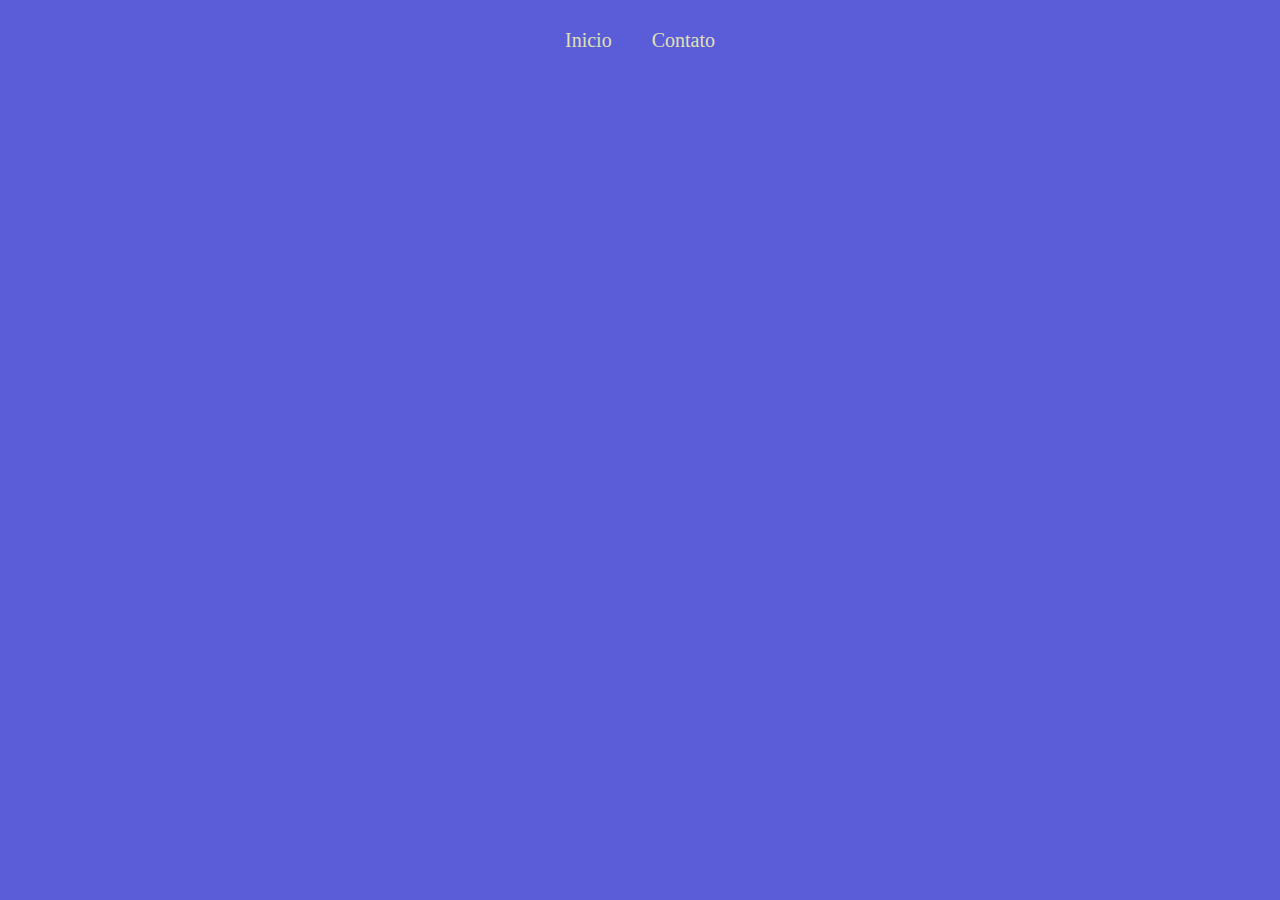
==== contact.html @ 7c6237ca "Primeiras edições" ====
<!DOCTYPE html>
<html lang="pt-BR">
<head>
    <meta charset="UTF-8">
    <meta name="viewport" content="width=device-width, initial-scale=1.0">
    <title>Projeto Energia Limpa</title>
    <link rel="stylesheet" type="text/css" href="/style.css">
</head>
<body>
    
        <header>
            <nav class="menu">
                    <a id="botoes_inicio" href="/index.html">Inicio</a>
                    <a id="botoes_contato" href="/contact.html">Contato</a>
            </nav>
        </header>
        <main>

        </main>
    

        </body>

        <script src="/app.js"></script>

        </html>
---- style.css ----
@import url('https://fonts.googleapis.com/css2?family=Arsenal+SC:ital,wght@0,400;0,700;1,400;1,700&display=swap');

:root {
    --fonte-principal: var('"Arsenal SC", serif');
    --cor--menu--fundo: var();
    --cor--conteudo--texto: rgb(224, 224, 180);
    --cor--fundo: #5A5DD7;
}
html, body {
    height:100%;
    width: 100%;
    margin:0;
    padding: 0;
    
}

body{
    color: var(--cor--conteudo--texto);
    background-color: var(--cor--fundo);
}
/* Menu */

.menu{
    display:flex;
    justify-content: center;
    background-color:var(--cor--fundo);
    height: 60px;
    width: 100%;
    /* transition: color 0.3s ease;  */
}

.menu a{
    background-color: var(--cor--fundo);
    text-decoration: none;
    padding: 10px 20px;
    color:rgb(224, 224, 180);
    font-family: var(--font-principal);
    font-size:20px;
    margin-top: 1.5%;
}

.menu a:hover{
    color:rgb(22, 24, 24);
}


/**/

/*container conteudo*/
.conteudo_main{
    display: flex;
    flex-direction: column;
    align-items: center;
    justify-content: flex-start;
    height: 100vh;
    margin: 0 auto;
    max-width: 790px;
    min-height: 100vh;
   
}
.conteudo_main_transition{
    opacity: 0;
    transition: 0.5s ease-in-out;

}

.conteudo_main_transition.visivel{
    opacity: 1;
}

.container_conteudo_introducao{
    font-size: 18px;
    font-family: var(--fonte-principal);
    gap: 5%;

}
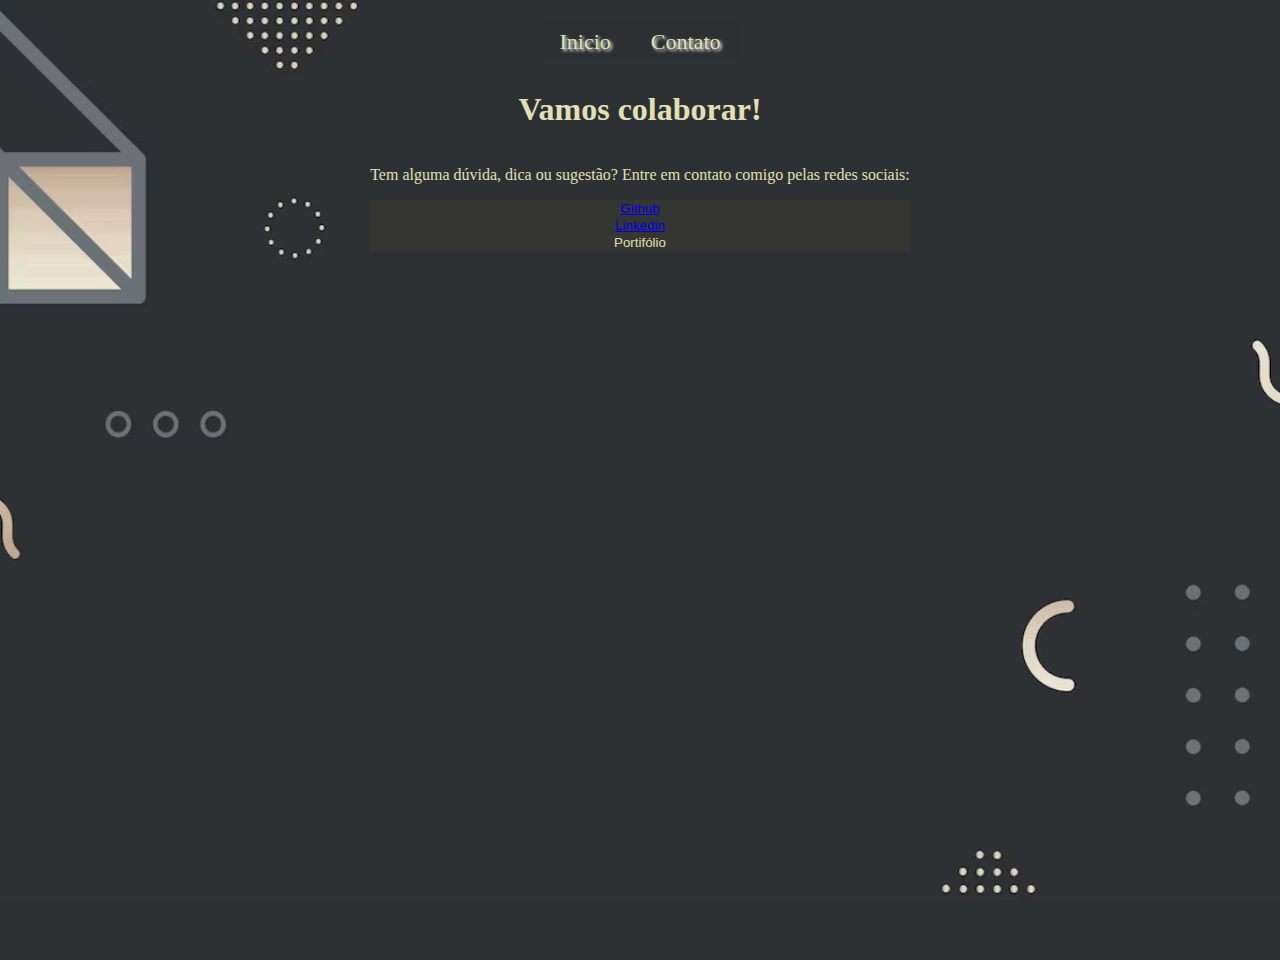
==== commit d88cbadc: "Edição na página contato e mudanças no estilo da página" ====
--- a/contact.html
+++ b/contact.html
@@ -14,7 +14,23 @@
                     <a id="botoes_contato" href="/contact.html">Contato</a>
             </nav>
         </header>
-        <main>
+        <main class="conteudo_main">
+            <div class="conteiner_texto_contato">
+                <h1>Vamos colaborar!</h1>
+                
+
+            </div>
+
+            <div class="conteiner_contato_botao">
+                
+            <p>Tem alguma dúvida, dica ou sugestão? Entre em contato comigo pelas redes sociais:
+
+              </p>
+                <button><a href="./github.com">Github</a></button>
+                <button><a href="./linkedin.com">Linkedin</a></button>
+                <button><a href="/portifólio"></a>Portifólio</button>
+
+            </div>
 
         </main>
     
--- a/style.css
+++ b/style.css
@@ -3,31 +3,33 @@
 
 :root {
     --fonte-principal: var('"Arsenal SC", serif');
-    --cor--menu--fundo: var();
     --cor--conteudo--texto: rgb(224, 224, 180);
-    --cor--fundo: #5A5DD7;
+    --cor--fundo: rgb(45, 48, 51);
+    --cor--conteudo--geral:rgb(224, 224, 180) ;
 }
 html, body {
-    height:100%;
+    height:100vh;
     width: 100%;
     margin:0;
     padding: 0;
+    color: var(--cor--conteudo--texto);
+    background-image: url('/Img/fundo3.png');
+    background-repeat: no-repeat;
+    background-position: center;
+    background-size: cover;
+    background-color:var(--cor--fundo);
     
 }
 
-body{
-    color: var(--cor--conteudo--texto);
-    background-color: var(--cor--fundo);
-}
+
 /* Menu */
 
 .menu{
     display:flex;
     justify-content: center;
-    background-color:var(--cor--fundo);
     height: 60px;
     width: 100%;
-    /* transition: color 0.3s ease;  */
+    
 }
 
 .menu a{
@@ -36,8 +38,9 @@
     padding: 10px 20px;
     color:rgb(224, 224, 180);
     font-family: var(--font-principal);
-    font-size:20px;
+    font-size:22px;
     margin-top: 1.5%;
+    text-shadow: 2px 2px 3px rgb(236, 236, 228);
 }
 
 .menu a:hover{
@@ -69,13 +72,54 @@
     opacity: 1;
 }
 
+/* Estilo página início */
 .container_conteudo_introducao{
-    font-size: 18px;
+    font-size: 20px;
     font-family: var(--fonte-principal);
     gap: 5%;
+
+}
+.container_conteudo_geral{
+    font-size: 20px;
+    font-family: var(--fonte-principal);
+    margin-top: 2%;
+    color:var(--cor--conteudo--geral);
+
+}
+
+/* Estilo página contato */
+
+.conteiner_texto_contato{
+    display:flex;
+    justify-content:center;
+    gap: 2%;
+    padding-top: 10px;
+}
+
+.conteiner_contato_botao{
+    display:flex;
+    justify-content: center;
+    flex-direction:column;
+}
+
+button {
+   background-color: rgb(53, 53, 49);
+   border: none;
+   color: var(--cor--conteudo--geral);
+   
+   
+   
+   
+   /* background-color: rgb(126, 124, 122);
+   padding: 20px 25px;
+   text-decoration: none;
+   border-radius: 2%;
+   border: none;
+   margin: 15px;
+   width: 280px;
+   gap: 5px; */
 
 }
 
 
 
-
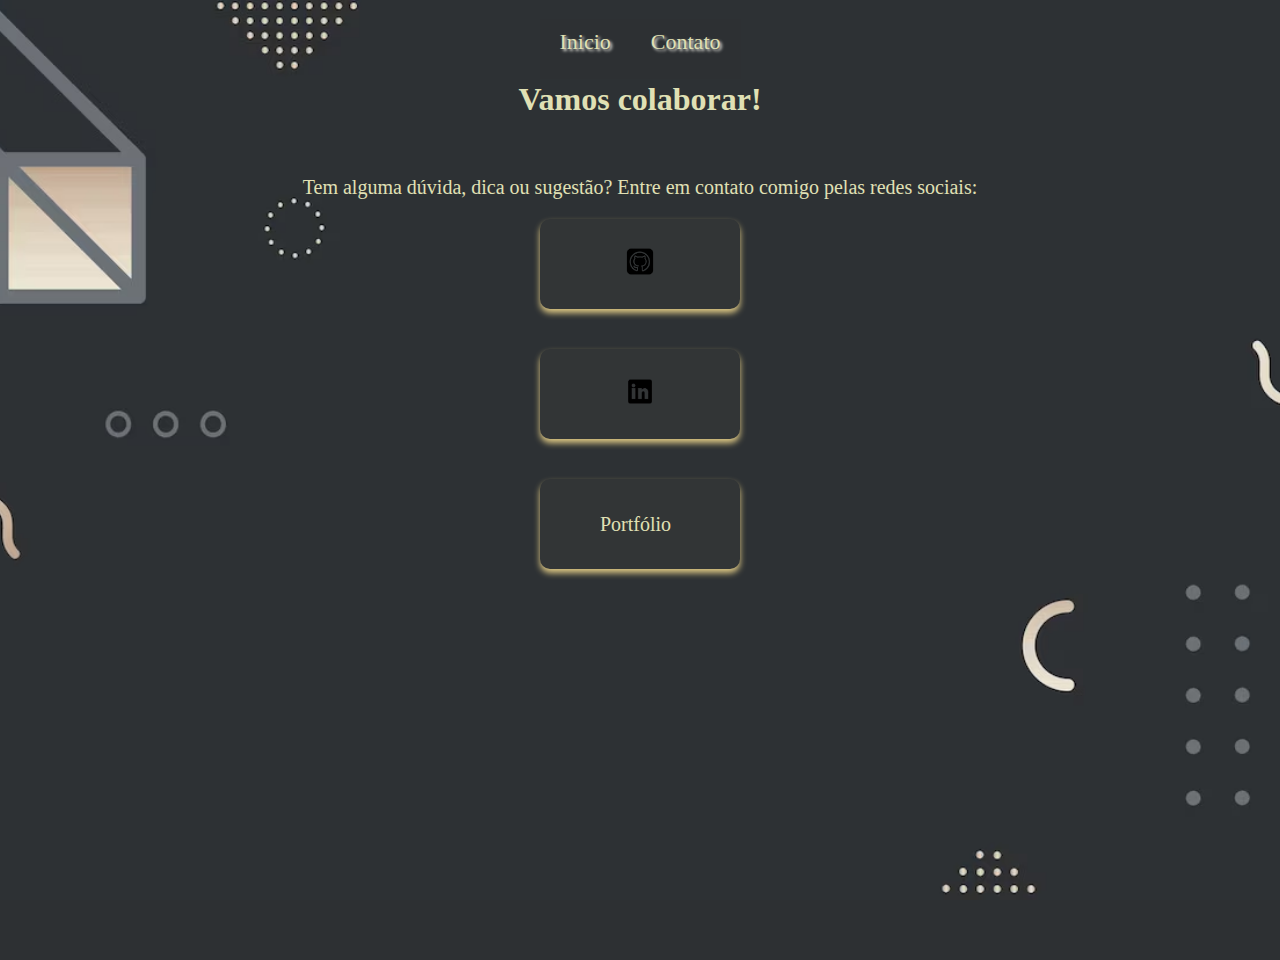
==== commit 37b8779d: "inserindo o texto" ====
--- a/contact.html
+++ b/contact.html
@@ -14,25 +14,26 @@
                     <a id="botoes_contato" href="/contact.html">Contato</a>
             </nav>
         </header>
+
         <main class="conteudo_main">
-            <div class="conteiner_texto_contato">
+
+        
                 <h1>Vamos colaborar!</h1>
-                
 
+                <div class="container_conteudo_geral">
+                    <p>Tem alguma dúvida, dica ou sugestão? Entre em contato comigo pelas redes sociais:
+                    </p>
+                </div>
+
+            <div class="contact_conteiner_botoes">
+            <button class="contact_botoes"><a href="https://www.linkedin.com/in/estefany-assis-9442532b6/" target="_blank" ><img src="./Img/logoGitHub.png"></button>
+                <button class="contact_botoes"><a href="https://github.com/FanyAssis" target="_blank"><img src="./Img/Logolinkedin.png"></button>
+                <button class="contact_botoes"><a class="container_conteudo_geral" href="./Portfólio" target="_blank">Portfólio</button>
             </div>
+ 
+        
 
-            <div class="conteiner_contato_botao">
-                
-            <p>Tem alguma dúvida, dica ou sugestão? Entre em contato comigo pelas redes sociais:
-
-              </p>
-                <button><a href="./github.com">Github</a></button>
-                <button><a href="./linkedin.com">Linkedin</a></button>
-                <button><a href="/portifólio"></a>Portifólio</button>
-
-            </div>
-
-        </main>
+</main>
     
 
         </body>
--- a/style.css
+++ b/style.css
@@ -88,38 +88,51 @@
 }
 
 /* Estilo página contato */
+.contact_conteiner_botoes{
+    display: flex;
+    align-items: center;
+    gap: 20px;
+    flex-direction:column;
 
-.conteiner_texto_contato{
-    display:flex;
-    justify-content:center;
-    gap: 2%;
-    padding-top: 10px;
+}
+ img{
+    max-width: 60%;
+    max-width: 60%;
 }
 
-.conteiner_contato_botao{
-    display:flex;
-    justify-content: center;
-    flex-direction:column;
+ .contact_botoes{
+    display: flex;
+    align-items: center;
+    justify-items: center;
+    background-color:rgb(50, 53, 54) ;
+    color: var(--cor--conteudo--texto);
+    font-family: var(--fonte-principal);
+    font-size: 1rem;
+    width: 200px;
+    height: 90px;
+    border: none;
+    padding: 1.87rem 3.75rem;
+    border-radius: 0.62rem;
+    cursor:pointer;
+    box-shadow: 0 4px 6px rgb(223, 201, 132);
+    
+} 
+
+.contact_botoes a:hover{
+    transform:scale(2px);
+    transition: transform 0.5s ease-in-out;
 }
+/* TODO MOVIMENTO DO BOTÃO */
 
-button {
-   background-color: rgb(53, 53, 49);
-   border: none;
-   color: var(--cor--conteudo--geral);
-   
-   
-   
-   
-   /* background-color: rgb(126, 124, 122);
-   padding: 20px 25px;
-   text-decoration: none;
-   border-radius: 2%;
-   border: none;
-   margin: 15px;
-   width: 280px;
-   gap: 5px; */
-
+.contact_botoes a{
+    text-decoration: none;
+    pointer-events: none;
+    color: inherit;
+    color: var(--cor--conteudo--texto);
+    transition: transform 0.3s ease-in-out;
 }
 
 
 
+
+
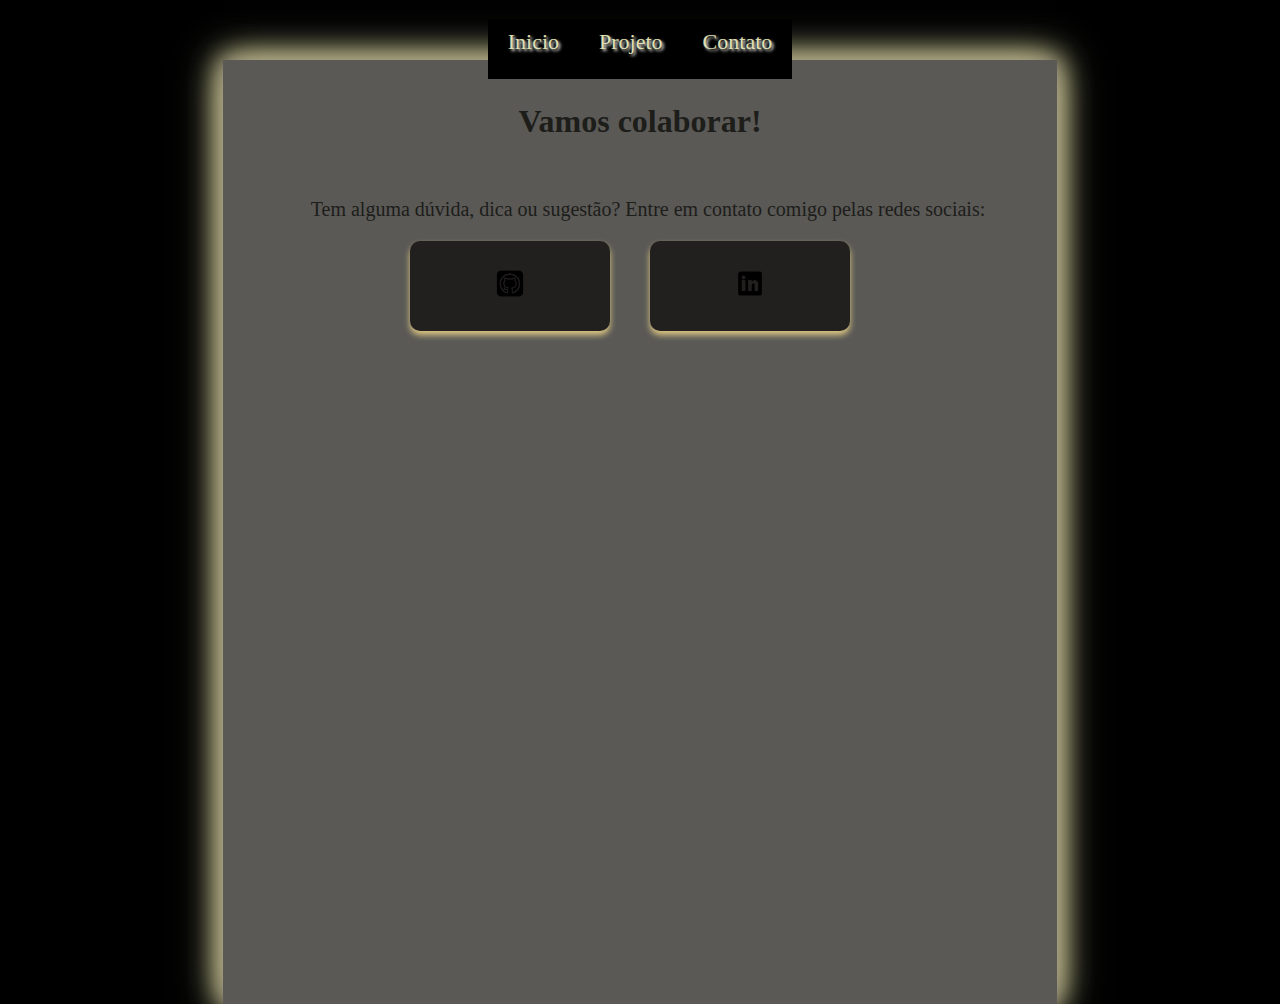
==== commit 8b259ed2: "Atualizar imagens e textos" ====
--- a/contact.html
+++ b/contact.html
@@ -11,7 +11,9 @@
         <header>
             <nav class="menu">
                     <a id="botoes_inicio" href="/index.html">Inicio</a>
+                    <a id="botao__projeto" href="/project.html">Projeto</a>
                     <a id="botoes_contato" href="/contact.html">Contato</a>
+                    
             </nav>
         </header>
 
@@ -26,9 +28,9 @@
                 </div>
 
             <div class="contact_conteiner_botoes">
-            <button class="contact_botoes"><a href="https://www.linkedin.com/in/estefany-assis-9442532b6/" target="_blank" ><img src="./Img/logoGitHub.png"></button>
+                <button class="contact_botoes"><a href="https://www.linkedin.com/in/estefany-assis-9442532b6/" target="_blank" ><img src="./Img/logoGitHub.png"></button>
                 <button class="contact_botoes"><a href="https://github.com/FanyAssis" target="_blank"><img src="./Img/Logolinkedin.png"></button>
-                <button class="contact_botoes"><a class="container_conteudo_geral" href="./Portfólio" target="_blank">Portfólio</button>
+                
             </div>
  
         
--- a/style.css
+++ b/style.css
@@ -3,9 +3,11 @@
 
 :root {
     --fonte-principal: var('"Arsenal SC", serif');
-    --cor--conteudo--texto: rgb(224, 224, 180);
-    --cor--fundo: rgb(45, 48, 51);
-    --cor--conteudo--geral:rgb(224, 224, 180) ;
+    --cor--conteudo--texto:rgb(29, 29, 26);
+    --cor--fundo: rgb(0, 0, 0);
+    --cor--fundo--main:rgba(189, 187, 182, 0.473);
+    --cor--conteudo--geral: rgb(29, 29, 26);
+    
 }
 html, body {
     height:100vh;
@@ -13,10 +15,10 @@
     margin:0;
     padding: 0;
     color: var(--cor--conteudo--texto);
-    background-image: url('/Img/fundo3.png');
+    /* background-image: url('/Img/fundo3.png');
     background-repeat: no-repeat;
     background-position: center;
-    background-size: cover;
+    background-size: cover; */
     background-color:var(--cor--fundo);
     
 }
@@ -29,6 +31,7 @@
     justify-content: center;
     height: 60px;
     width: 100%;
+    
     
 }
 
@@ -41,11 +44,17 @@
     font-size:22px;
     margin-top: 1.5%;
     text-shadow: 2px 2px 3px rgb(236, 236, 228);
+     
+    
+    
+
 }
 
 .menu a:hover{
-    color:rgb(22, 24, 24);
-}
+    color:rgb(85, 92, 92);
+}
+
+
 
 
 /**/
@@ -56,10 +65,16 @@
     flex-direction: column;
     align-items: center;
     justify-content: flex-start;
-    height: 100vh;
     margin: 0 auto;
     max-width: 790px;
     min-height: 100vh;
+    background-color: var(--cor--fundo--main);
+    border: 2px solid transparent;
+    padding: 20px;
+    box-shadow: 0 0 20px rgba(158, 142, 158, 0.8),
+              0 0 30px rgba(231, 229, 100, 0.918),
+              0 0 40px rgb(209, 212, 201); 
+    
    
 }
 .conteudo_main_transition{
@@ -77,6 +92,14 @@
     font-size: 20px;
     font-family: var(--fonte-principal);
     gap: 5%;
+   
+}
+  
+
+.img_quartzo{
+    display:flex;
+    justify-content: center;
+    width: 25%;
 
 }
 .container_conteudo_geral{
@@ -84,7 +107,64 @@
     font-family: var(--fonte-principal);
     margin-top: 2%;
     color:var(--cor--conteudo--geral);
-
+    text-indent:16px;
+}
+
+.titulo__centralizado{
+    display: flex;
+    justify-content: center;
+    align-items: center;
+    font-size: 24px;
+    font-family: var(--fonte-principal);
+    
+}
+.botao_saibaMais{
+    width: max-content;
+    border-radius: 2%;
+    background-color: rgb(160, 151, 143);
+    padding: auto;
+    text-decoration: none;
+    color: var(--fonte-principal);
+    
+}
+
+.container_conteudo_estudoDeCaso{
+    display: flex;
+    justify-content: center;
+    flex-direction: column;
+    align-items:center;
+    text-align:left;
+
+}
+
+
+/*PROJETO*/
+.container_projeto{
+    display: flex;
+    justify-content: center;
+    flex-direction:column ;
+    margin-top: 36px;
+    gap: 60px;
+}
+
+.estilo__text__projeto{
+    font-size: 20px;
+    font-family: var(--fonte-principal);
+
+}
+
+.prototipo__planta{
+    display: flex;
+    justify-content: center;
+    flex-direction: column;
+    align-items: center;
+}
+
+.captura__prototipo{
+    display: flex;
+    justify-content:center;
+    flex-direction: row;
+    gap: 2%;
 }
 
 /* Estilo página contato */
@@ -92,19 +172,21 @@
     display: flex;
     align-items: center;
     gap: 20px;
-    flex-direction:column;
-
-}
+    flex-direction:row;
+    transition: transform 0.3s ease-in-out;
+
+}
+
  img{
     max-width: 60%;
-    max-width: 60%;
+    
 }
 
  .contact_botoes{
     display: flex;
     align-items: center;
     justify-items: center;
-    background-color:rgb(50, 53, 54) ;
+    background-color:rgb(34, 32, 31) ;
     color: var(--cor--conteudo--texto);
     font-family: var(--fonte-principal);
     font-size: 1rem;
@@ -118,21 +200,20 @@
     
 } 
 
-.contact_botoes a:hover{
-    transform:scale(2px);
-    transition: transform 0.5s ease-in-out;
-}
+
 /* TODO MOVIMENTO DO BOTÃO */
 
-.contact_botoes a{
+.contact_botoes {
     text-decoration: none;
-    pointer-events: none;
     color: inherit;
     color: var(--cor--conteudo--texto);
+    
+}
+.contact_conteiner_botoes :hover{
+    transform:scale(1.2);
     transition: transform 0.3s ease-in-out;
 }
 
 
 
 
-
